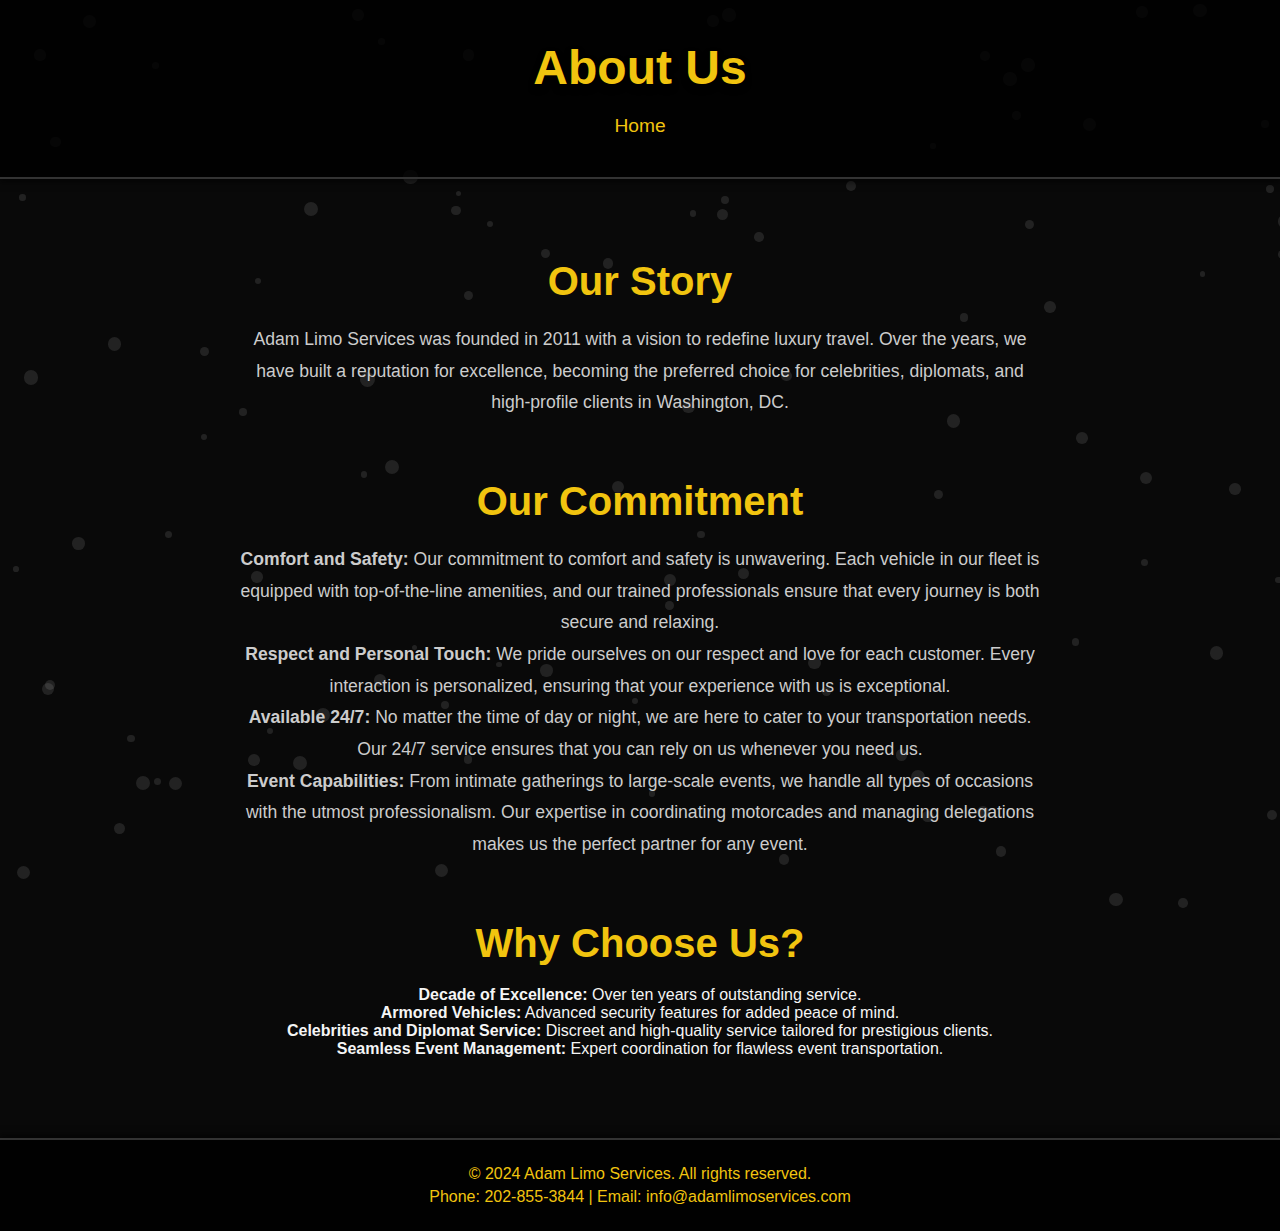
==== about/index.html @ 884e4b97 "commit to main" ====
<!DOCTYPE html>
<html lang="en">
<head>
    <meta charset="UTF-8">
    <meta name="viewport" content="width=device-width, initial-scale=1.0">
    <title>About Us - Adam Limo Services</title>
    <link rel="stylesheet" href="styles.css">
    <style>
        body {
            font-family: 'Poppins', sans-serif;
            color: #f5f5f5;
            background-color: #121212;
            margin: 0;
            padding: 0;
            overflow-x: hidden;
            position: relative;
        }
        .particle-bg {
            position: absolute;
            top: 0;
            left: 0;
            width: 100%;
            height: 100%;
            z-index: -1;
            background: rgba(0, 0, 0, 0.5);
            overflow: hidden;
        }
        .particle {
            position: absolute;
            border-radius: 50%;
            background: rgba(255, 255, 255, 0.2);
            opacity: 0.5;
            animation: particle-animation 20s infinite;
        }
        @keyframes particle-animation {
            from { transform: translateY(0); }
            to { transform: translateY(-100vh); }
        }
        header {
            text-align: center;
            padding: 40px;
            background: rgba(0, 0, 0, 0.8);
            border-bottom: 2px solid #333;
            box-shadow: 0 4px 6px rgba(0, 0, 0, 0.5);
            position: relative;
            z-index: 1;
        }
        header h1 {
            margin: 0;
            font-size: 3em;
            color: #f1c40f;
            text-shadow: 0 4px 6px rgba(0, 0, 0, 0.7);
            font-weight: 700;
        }
        nav {
            margin-top: 20px;
        }
        nav a {
            color: #f1c40f;
            text-decoration: none;
            margin: 0 15px;
            font-size: 1.2em;
            transition: color 0.3s;
        }
        nav a:hover {
            color: #e1b700;
        }
        .container {
            width: 90%;
            max-width: 1200px;
            margin: 0 auto;
            padding: 20px;
            position: relative;
            z-index: 1;
        }
        .section {
            margin: 60px 0;
            text-align: center;
            position: relative;
        }
        .section h2 {
            font-size: 2.5em;
            margin-bottom: 20px;
            color: #f1c40f;
            position: relative;
            z-index: 1;
        }
        .section p {
            line-height: 1.8;
            font-size: 1.1em;
            margin: 20px 0;
            color: #ccc;
            max-width: 800px;
            margin: 0 auto;
        }
        footer {
            text-align: center;
            padding: 20px;
            background: rgba(0, 0, 0, 0.8);
            border-top: 2px solid #333;
            box-shadow: 0 -4px 6px rgba(0, 0, 0, 0.5);
            position: relative;
            z-index: 1;
        }
        footer p {
            margin: 5px 0;
            font-size: 1em;
            color: #f1c40f;
        }
        footer a {
            color: #f1c40f;
            text-decoration: none;
            transition: color 0.3s;
        }
        footer a:hover {
            color: #e1b700;
            text-decoration: underline;
        }
    </style>
</head>
<body>
    <div class="particle-bg">
        <!-- Particles will be added with JS -->
    </div>
    <header>
        <h1>About Us</h1>
        <nav>
            <a href="https://www.adamlimo.com">Home</a>
        </nav>
    </header>

    <div class="container">
        <section class="section">
            <h2>Our Story</h2>
            <p>Adam Limo Services was founded in 2011 with a vision to redefine luxury travel. Over the years, we have built a reputation for excellence, becoming the preferred choice for celebrities, diplomats, and high-profile clients in Washington, DC.</p>
        </section>

        <section class="section">
            <h2>Our Commitment</h2>
            <p><strong>Comfort and Safety:</strong> Our commitment to comfort and safety is unwavering. Each vehicle in our fleet is equipped with top-of-the-line amenities, and our trained professionals ensure that every journey is both secure and relaxing.</p>
            <p><strong>Respect and Personal Touch:</strong> We pride ourselves on our respect and love for each customer. Every interaction is personalized, ensuring that your experience with us is exceptional.</p>
            <p><strong>Available 24/7:</strong> No matter the time of day or night, we are here to cater to your transportation needs. Our 24/7 service ensures that you can rely on us whenever you need us.</p>
            <p><strong>Event Capabilities:</strong> From intimate gatherings to large-scale events, we handle all types of occasions with the utmost professionalism. Our expertise in coordinating motorcades and managing delegations makes us the perfect partner for any event.</p>
        </section>

        <section class="section">
            <h2>Why Choose Us?</h2>
            <ul style="list-style: none; padding: 0;">
                <li><strong>Decade of Excellence:</strong> Over ten years of outstanding service.</li>
                <li><strong>Armored Vehicles:</strong> Advanced security features for added peace of mind.</li>
                <li><strong>Celebrities and Diplomat Service:</strong> Discreet and high-quality service tailored for prestigious clients.</li>
                <li><strong>Seamless Event Management:</strong> Expert coordination for flawless event transportation.</li>
            </ul>
        </section>
    </div>

    <footer>
        <p>&copy; 2024 Adam Limo Services. All rights reserved.</p>
        <p>Phone: <a href="tel:+12028553844">202-855-3844</a> | Email: <a href="mailto:info@adamlimoservices.com">info@adamlimoservices.com</a></p>
    </footer>

    <script>
        // Particle animation
        document.addEventListener('DOMContentLoaded', () => {
            const particleBg = document.querySelector('.particle-bg');
            const numParticles = 100;
            for (let i = 0; i < numParticles; i++) {
                const particle = document.createElement('div');
                particle.classList.add('particle');
                particle.style.width = `${Math.random() * 10 + 5}px`;
                particle.style.height = particle.style.width;
                particle.style.top = `${Math.random() * 100}vh`;
                particle.style.left = `${Math.random() * 100}vw`;
                particle.style.animationDuration = `${Math.random() * 10 + 5}s`;
                particleBg.appendChild(particle);
            }
        });
    </script>
</body>
</html>
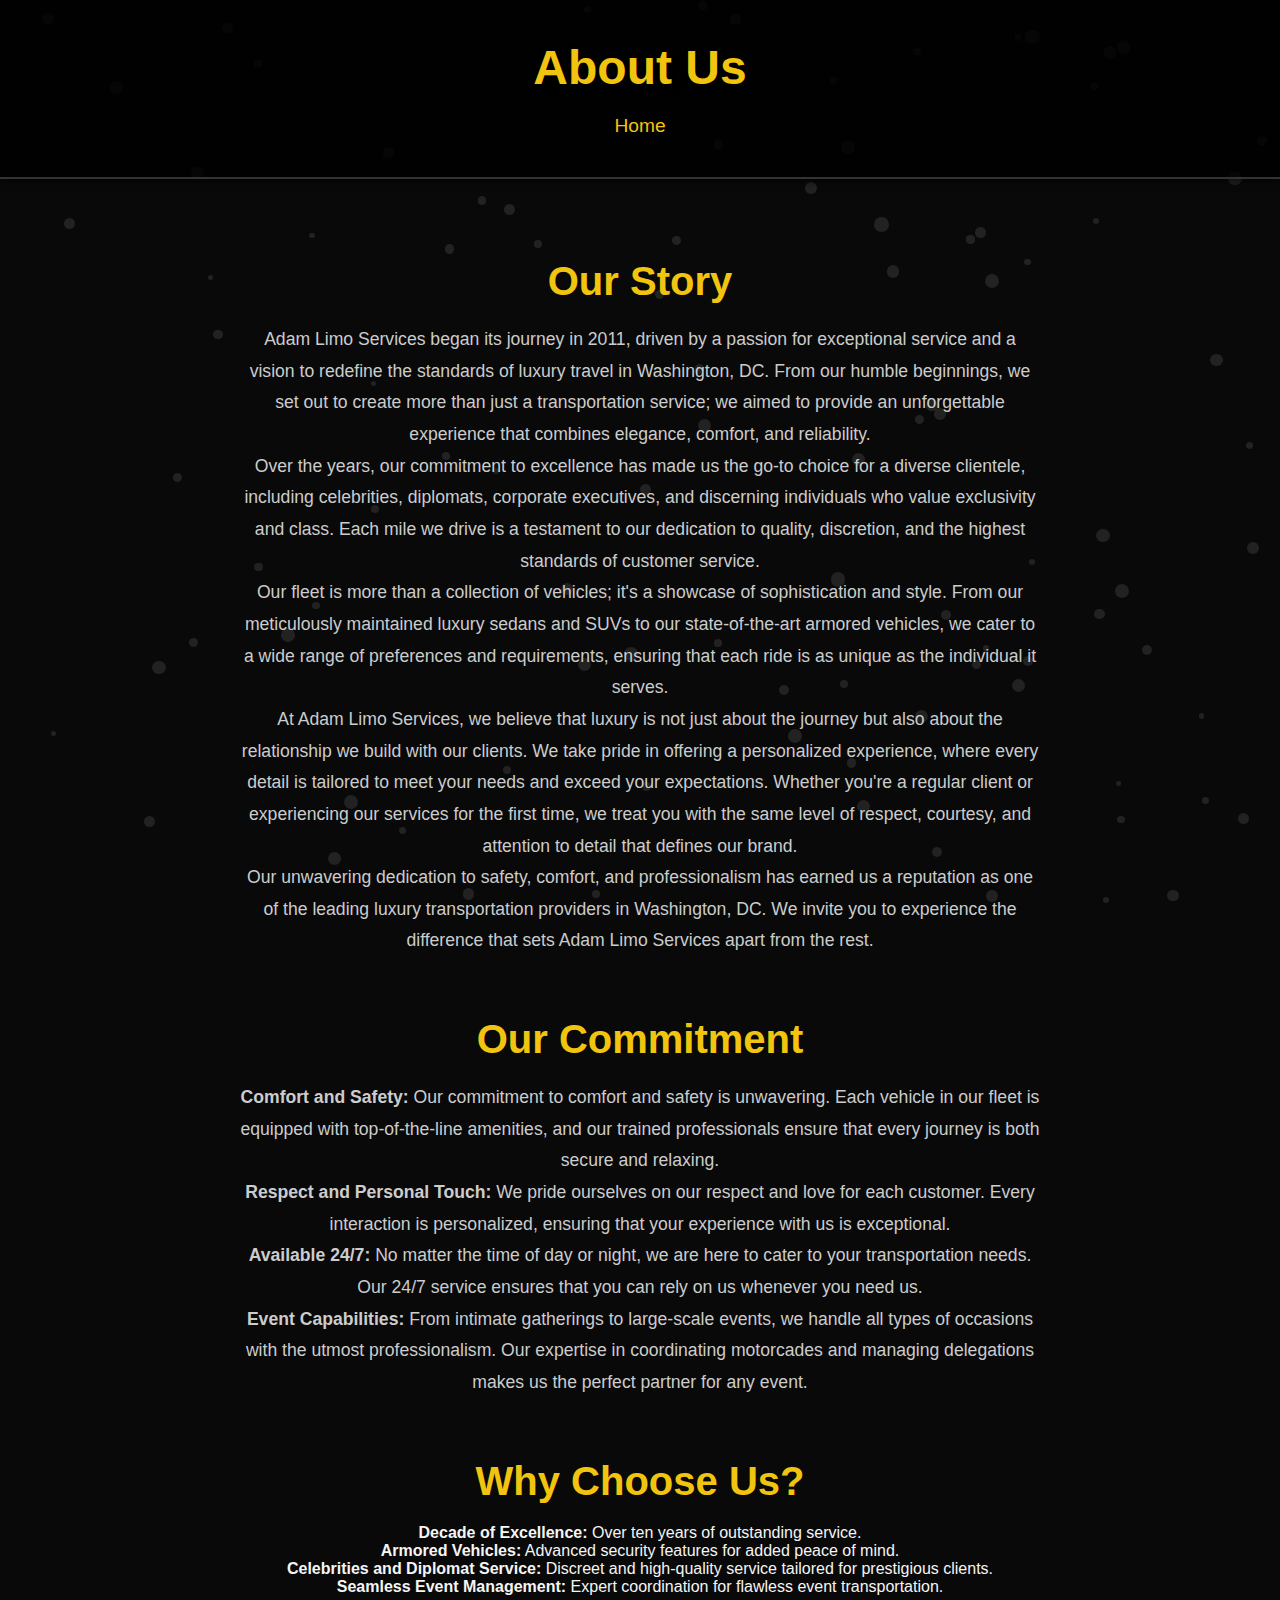
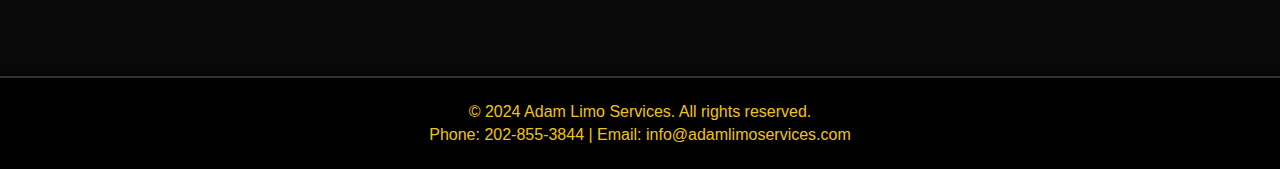
==== commit e654f3e4: "added key feutures + FAQ+ Security + traffic tracker (not working yet)" ====
--- a/about/index.html
+++ b/about/index.html
@@ -132,7 +132,11 @@
     <div class="container">
         <section class="section">
             <h2>Our Story</h2>
-            <p>Adam Limo Services was founded in 2011 with a vision to redefine luxury travel. Over the years, we have built a reputation for excellence, becoming the preferred choice for celebrities, diplomats, and high-profile clients in Washington, DC.</p>
+            <p>Adam Limo Services began its journey in 2011, driven by a passion for exceptional service and a vision to redefine the standards of luxury travel in Washington, DC. From our humble beginnings, we set out to create more than just a transportation service; we aimed to provide an unforgettable experience that combines elegance, comfort, and reliability.</p>
+            <p>Over the years, our commitment to excellence has made us the go-to choice for a diverse clientele, including celebrities, diplomats, corporate executives, and discerning individuals who value exclusivity and class. Each mile we drive is a testament to our dedication to quality, discretion, and the highest standards of customer service.</p>
+            <p>Our fleet is more than a collection of vehicles; it's a showcase of sophistication and style. From our meticulously maintained luxury sedans and SUVs to our state-of-the-art armored vehicles, we cater to a wide range of preferences and requirements, ensuring that each ride is as unique as the individual it serves.</p>
+            <p>At Adam Limo Services, we believe that luxury is not just about the journey but also about the relationship we build with our clients. We take pride in offering a personalized experience, where every detail is tailored to meet your needs and exceed your expectations. Whether you're a regular client or experiencing our services for the first time, we treat you with the same level of respect, courtesy, and attention to detail that defines our brand.</p>
+            <p>Our unwavering dedication to safety, comfort, and professionalism has earned us a reputation as one of the leading luxury transportation providers in Washington, DC. We invite you to experience the difference that sets Adam Limo Services apart from the rest.</p>
         </section>
 
         <section class="section">
